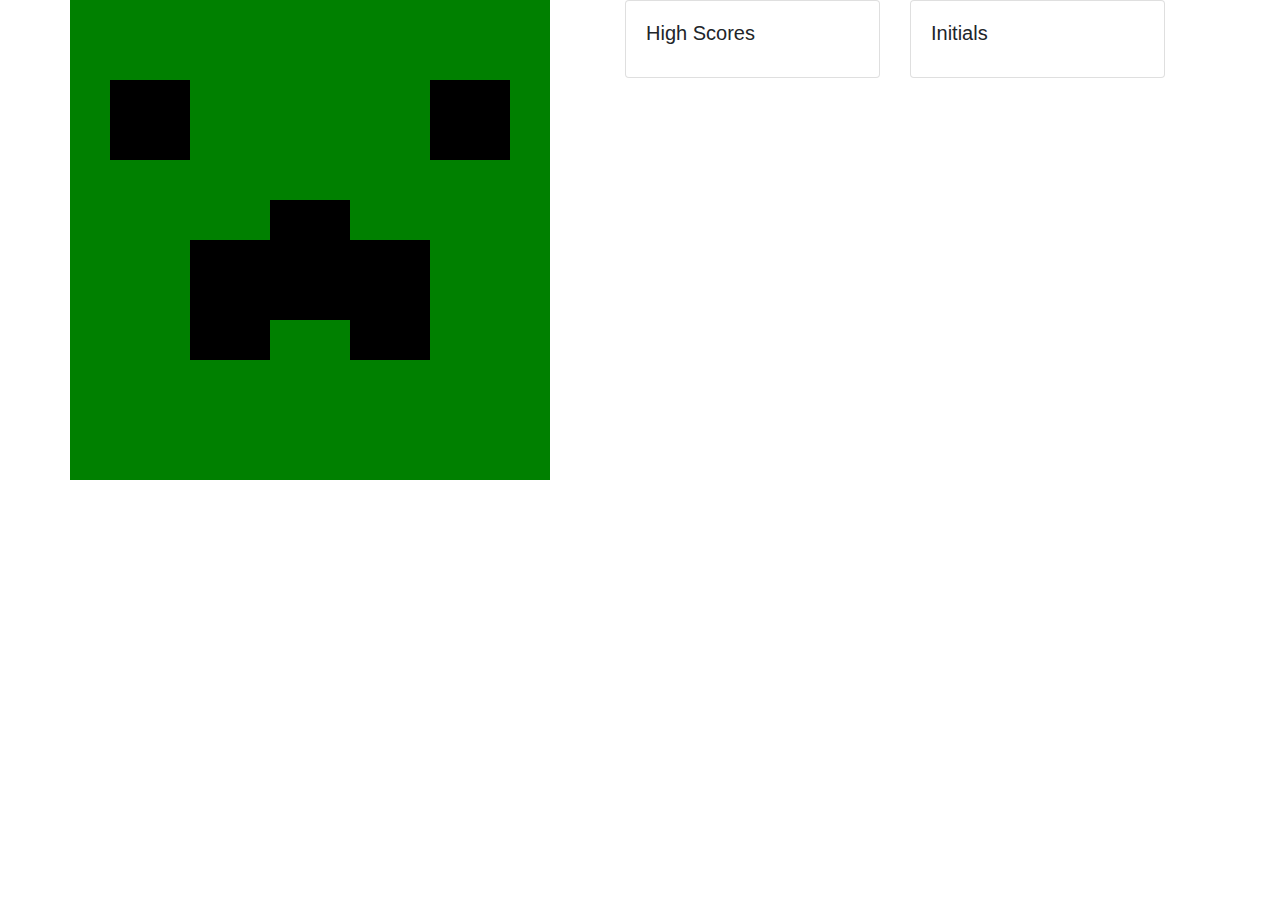
==== creeper.html @ 9cf03089 "creted 2nd html, redisign, clean up comments" ====
<!doctype html>
    <html lang="en">
    
    <head>
        <!-- Required meta tags -->
        <meta charset="utf-8">
        <meta name="viewport" content="width=device-width, initial-scale=1, shrink-to-fit=no">
    
        <!-- Bootstrap CSS -->
        <link rel="stylesheet" href="https://stackpath.bootstrapcdn.com/bootstrap/4.4.1/css/bootstrap.min.css"
            integrity="sha384-Vkoo8x4CGsO3+Hhxv8T/Q5PaXtkKtu6ug5TOeNV6gBiFeWPGFN9MuhOf23Q9Ifjh" crossorigin="anonymous">
        <link rel="stylesheet" href="style.css">
        <title>Code Quiz</title>
    </head>
    
    <body>
        <section class="container">
            <div class="row">
                <div class="col-6" id="creeperput">

                </div>
               
                    <row class="row" id="insert-creeper">
        
                    </row>

                        <div class="col-sm-3">
                          <div class="card">
                            <div class="card-body">
                              <h5 class="card-title">High Scores</h5>
                            </div>
                          </div>
                        </div>
                        <div class="col-sm-3">
                          <div class="card">
                            <div class="card-body">
                              <h5 class="card-title">Initials</h5>
                            </div>
                          </div>
                        </div>

  

            </div>
         </div>            
        </section>


    
    





    
    
    <!-- Optional JavaScript -->
    <!-- jQuery first, then Popper.js, then Bootstrap JS -->
    <script src="https://code.jquery.com/jquery-3.4.1.slim.min.js"
        integrity="sha384-J6qa4849blE2+poT4WnyKhv5vZF5SrPo0iEjwBvKU7imGFAV0wwj1yYfoRSJoZ+n"
        crossorigin="anonymous"></script>
    <script src="https://cdn.jsdelivr.net/npm/popper.js@1.16.0/dist/umd/popper.min.js"
        integrity="sha384-Q6E9RHvbIyZFJoft+2mJbHaEWldlvI9IOYy5n3zV9zzTtmI3UksdQRVvoxMfooAo"
        crossorigin="anonymous"></script>
    <script src="https://stackpath.bootstrapcdn.com/bootstrap/4.4.1/js/bootstrap.min.js"
        integrity="sha384-wfSDF2E50Y2D1uUdj0O3uMBJnjuUD4Ih7YwaYd1iqfktj0Uod8GCExl3Og8ifwB6"
        crossorigin="anonymous"></script>
    <!-- link to customer JavaScript -->
    <script src="creeper2.js"></script>
    
    </body>
    
    </html>
---- style.css ----
.quiz{
    background-color: blue;
    border: 2px solid black;
    padding-left: 60px;
    padding-top: 60px;
    padding-bottom: 40px;
    
}

h1{
    text-align: center;
}

#timer{
    color:red;
};
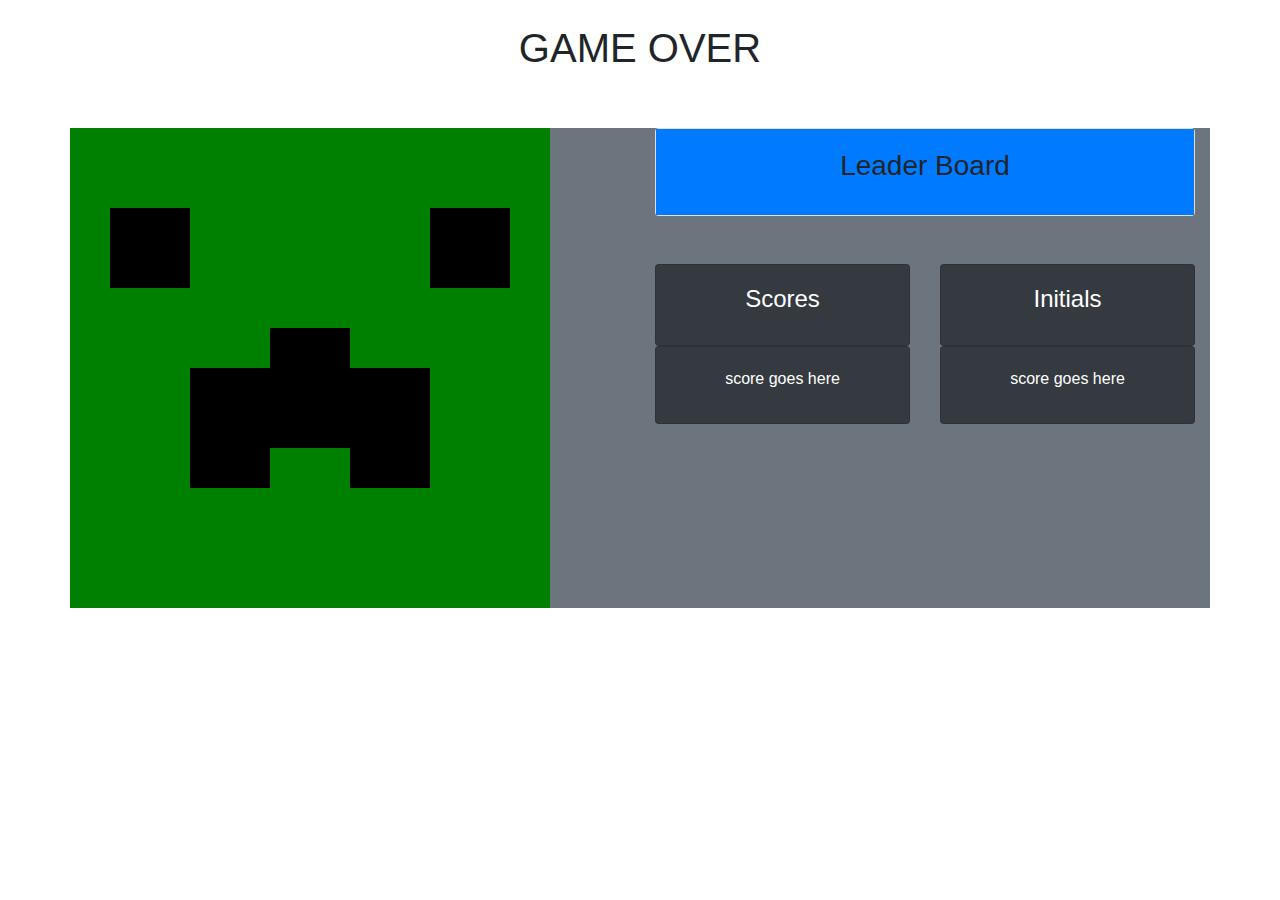
==== commit 275fae28: "updated game over layout" ====
--- a/creeper.html
+++ b/creeper.html
@@ -10,45 +10,70 @@
         <!-- Bootstrap CSS -->
         <link rel="stylesheet" href="https://stackpath.bootstrapcdn.com/bootstrap/4.4.1/css/bootstrap.min.css"
             integrity="sha384-Vkoo8x4CGsO3+Hhxv8T/Q5PaXtkKtu6ug5TOeNV6gBiFeWPGFN9MuhOf23Q9Ifjh" crossorigin="anonymous">
-        <link rel="stylesheet" href="style.css">
-        <title>Code Quiz</title>
+        <link rel="stylesheet" href="/2ndpage/style2.css">
+        <title>Leaderboard</title>
     </head>
     
     <body>
-        <section class="container">
+      <br>
+      <h1 class="text-center">GAME OVER</span></h1>
+      
+      <br><br>
+      <section class="container bg-secondary leaderboard">
+        <div class="row">
+      
+          <div class="col-6" id="creeperput">
+          </div>
+      
+          <div class="col-6" id="scores">
+      
+      
+            <div class="card">
+              <div class="card-body bg-primary">
+                <h3 class="card-title text-center " id="question">Leader Board<h3>
+              </div>
+            </div>
+      
+            <br><br>
             <div class="row">
-                <div class="col-6" id="creeperput">
-
+              <div class="col-6">
+                <div class="card bg-dark text-white">
+                  <div class="card-body">
+                    <h4 class="card-title text-center" id="score">Scores</h4>
+                  </div>
                 </div>
-               
-                    <row class="row" id="insert-creeper">
-        
-                    </row>
-
-                        <div class="col-sm-3">
-                          <div class="card">
-                            <div class="card-body">
-                              <h5 class="card-title">High Scores</h5>
-                            </div>
-                          </div>
-                        </div>
-                        <div class="col-sm-3">
-                          <div class="card">
-                            <div class="card-body">
-                              <h5 class="card-title">Initials</h5>
-                            </div>
-                          </div>
-                        </div>
-
-  
-
+              </div>
+              <div class="col-6">
+                <div class="card text-white bg-dark">
+                  <div class="card-body">
+                    <h4 class="card-title text-center" id="initials">Initials</h4>
+                  </div>
+                </div>
+              </div>
             </div>
-         </div>            
-        </section>
-
-
-    
-    
+            
+      
+      
+            <!-- <div class="row">
+      
+              <div class="card bg-dark text-white">
+                <div class="card-body">
+                  <h4 class="card-title text-center" id="score">Scores</h4>
+                </div>
+              </div>
+      
+              <div class="card text-white bg-dark">
+                <div class="card-body">
+                  <h4 class="card-title text-center" id="initials">Initials</h4>
+                </div>
+              </div>
+      
+      
+            </div> -->
+      
+          </div>
+        </div>
+      </section>
 
 
 
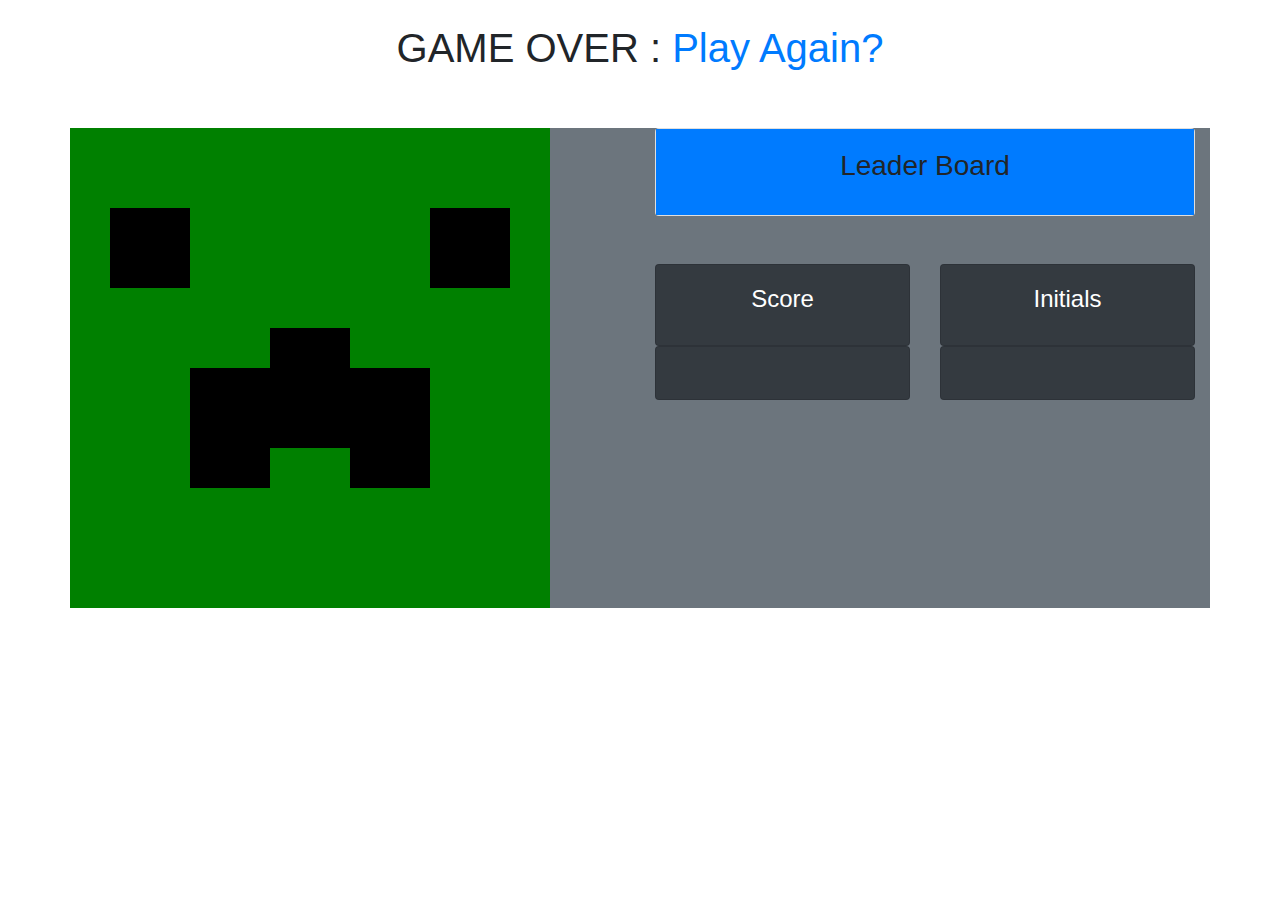
==== commit d25a675e: "added play again, and local storage" ====
--- a/creeper.html
+++ b/creeper.html
@@ -10,13 +10,13 @@
         <!-- Bootstrap CSS -->
         <link rel="stylesheet" href="https://stackpath.bootstrapcdn.com/bootstrap/4.4.1/css/bootstrap.min.css"
             integrity="sha384-Vkoo8x4CGsO3+Hhxv8T/Q5PaXtkKtu6ug5TOeNV6gBiFeWPGFN9MuhOf23Q9Ifjh" crossorigin="anonymous">
-        <link rel="stylesheet" href="/2ndpage/style2.css">
+        <link rel="stylesheet" href="style.css">
         <title>Leaderboard</title>
     </head>
     
     <body>
       <br>
-      <h1 class="text-center">GAME OVER</span></h1>
+      <h1 class="text-center">GAME OVER   :<span><a href="index.html">  Play Again?</a></span></h1>
       
       <br><br>
       <section class="container bg-secondary leaderboard">
@@ -39,7 +39,7 @@
               <div class="col-6">
                 <div class="card bg-dark text-white">
                   <div class="card-body">
-                    <h4 class="card-title text-center" id="score">Scores</h4>
+                    <h4 class="card-title text-center" id="score">Score</h4>
                   </div>
                 </div>
               </div>
@@ -93,6 +93,7 @@
         integrity="sha384-wfSDF2E50Y2D1uUdj0O3uMBJnjuUD4Ih7YwaYd1iqfktj0Uod8GCExl3Og8ifwB6"
         crossorigin="anonymous"></script>
     <!-- link to customer JavaScript -->
+    <script src="creeper.js"></script>
     <script src="creeper2.js"></script>
     
     </body>
--- a/style.css
+++ b/style.css
@@ -0,0 +1,20 @@
+.quiz{
+    background-color: blue;
+    border: 2px solid black;
+    padding-left: 60px;
+    padding-top: 60px;
+    padding-bottom: 40px;
+    
+}
+
+h1{
+    text-align: center;
+}
+
+#timer{
+    color:red;
+};
+
+.leaderboard{
+    color: red;
+};